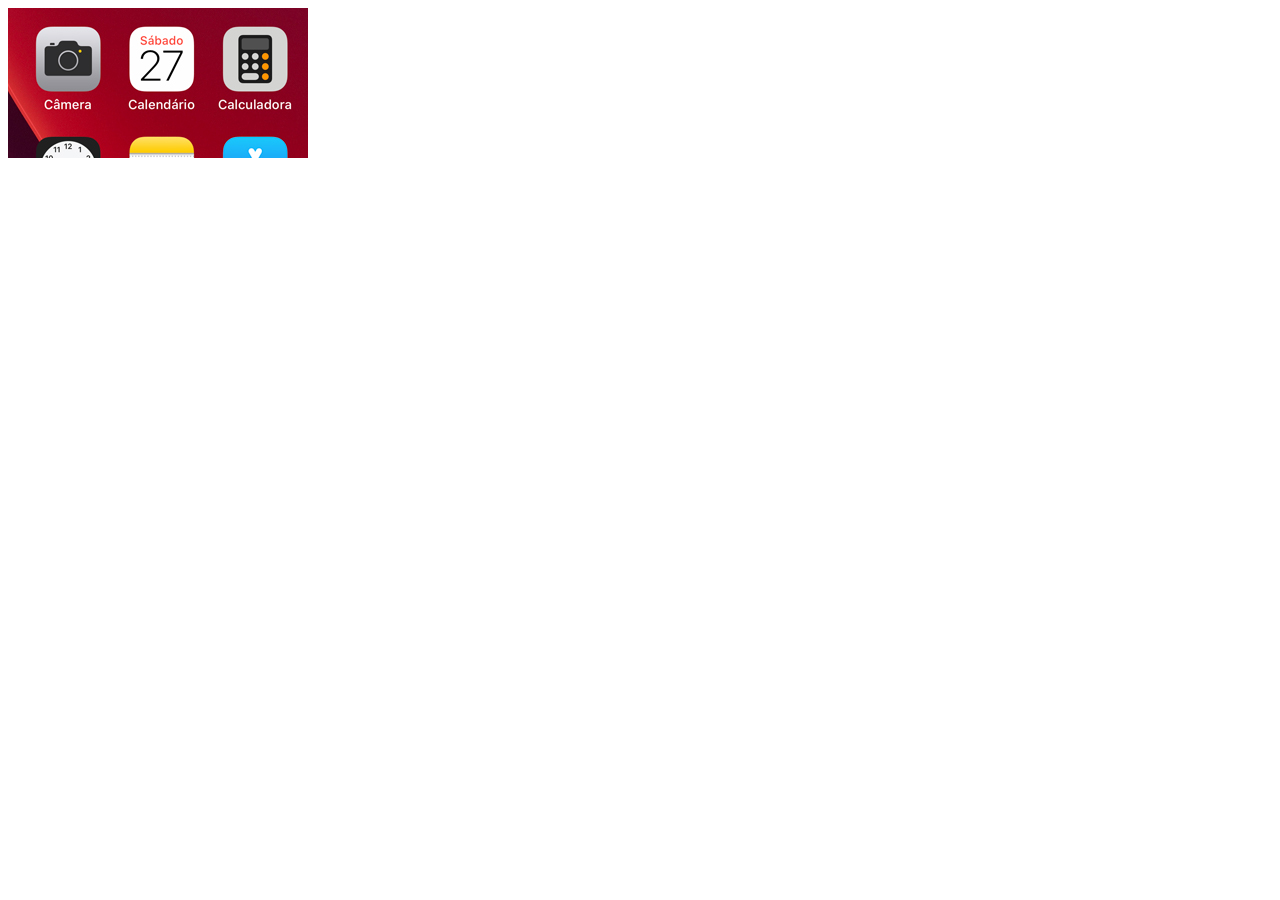
==== casa.html @ aaffd7c8 "continuando projeto" ====
<!DOCTYPE html>
<html lang="pt-br">
<head>
    <meta charset="UTF-8">
    <meta name="viewport" content="width=device-width, initial-scale=1.0">
    <title>Document</title>
</head>
<body>
    <iframe src="imagens/tela-home.jpg" frameborder="0" name="frame"></iframe>
</body>
</html>
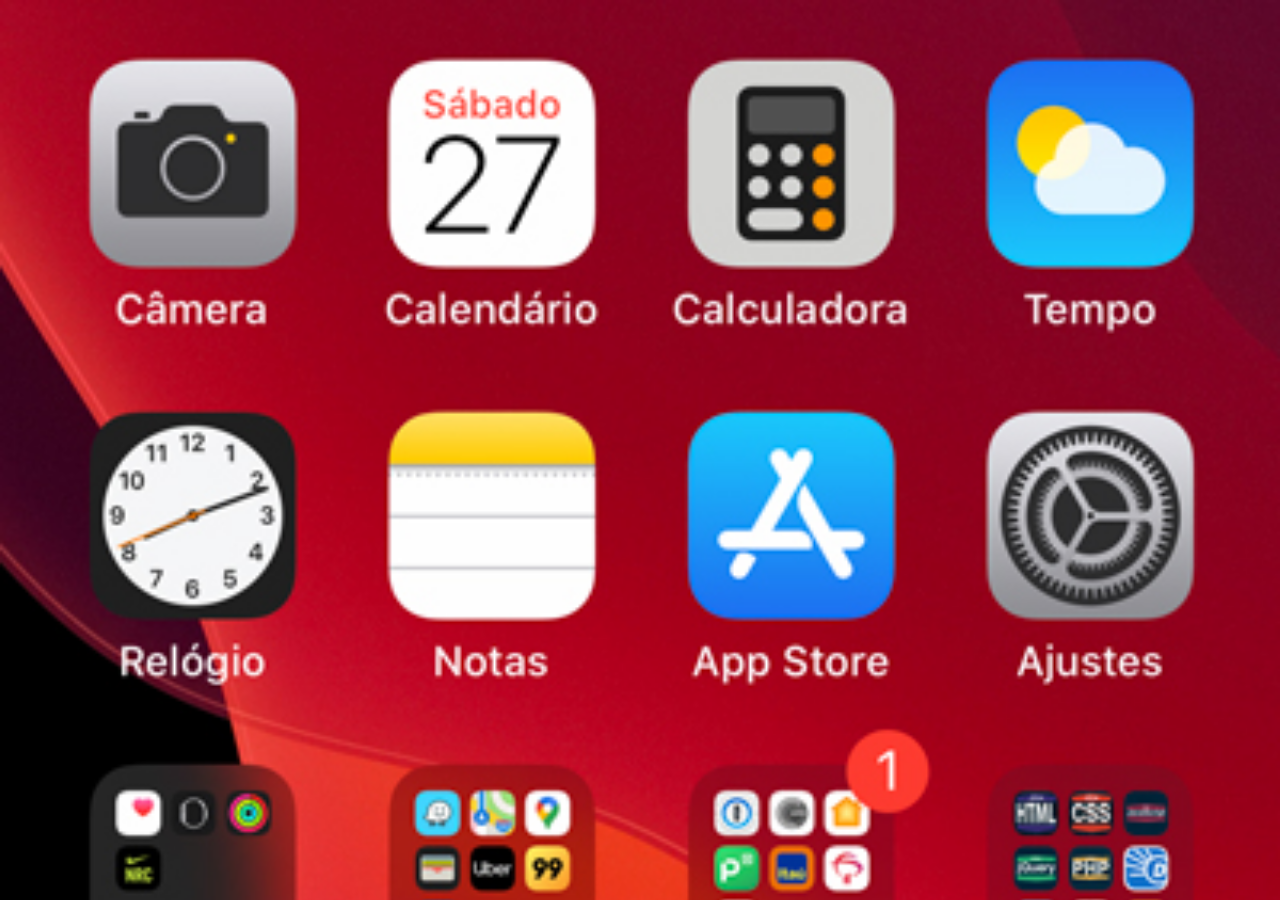
==== commit 2588a6cd: "finalizando projeto rede social" ====
--- a/casa.html
+++ b/casa.html
@@ -4,8 +4,26 @@
     <meta charset="UTF-8">
     <meta name="viewport" content="width=device-width, initial-scale=1.0">
     <title>Document</title>
+    <style>
+
+        *{
+
+            margin: 0px;
+            padding: 0px;
+        }
+
+        body{
+
+            width: 100vw;
+            height: 100vh;
+            background: black url(imagens/tela-home.jpg) no-repeat top center;
+            background-size: cover;
+
+        }
+
+    </style>
 </head>
 <body>
-    <iframe src="imagens/tela-home.jpg" frameborder="0" name="frame"></iframe>
+   
 </body>
 </html>
